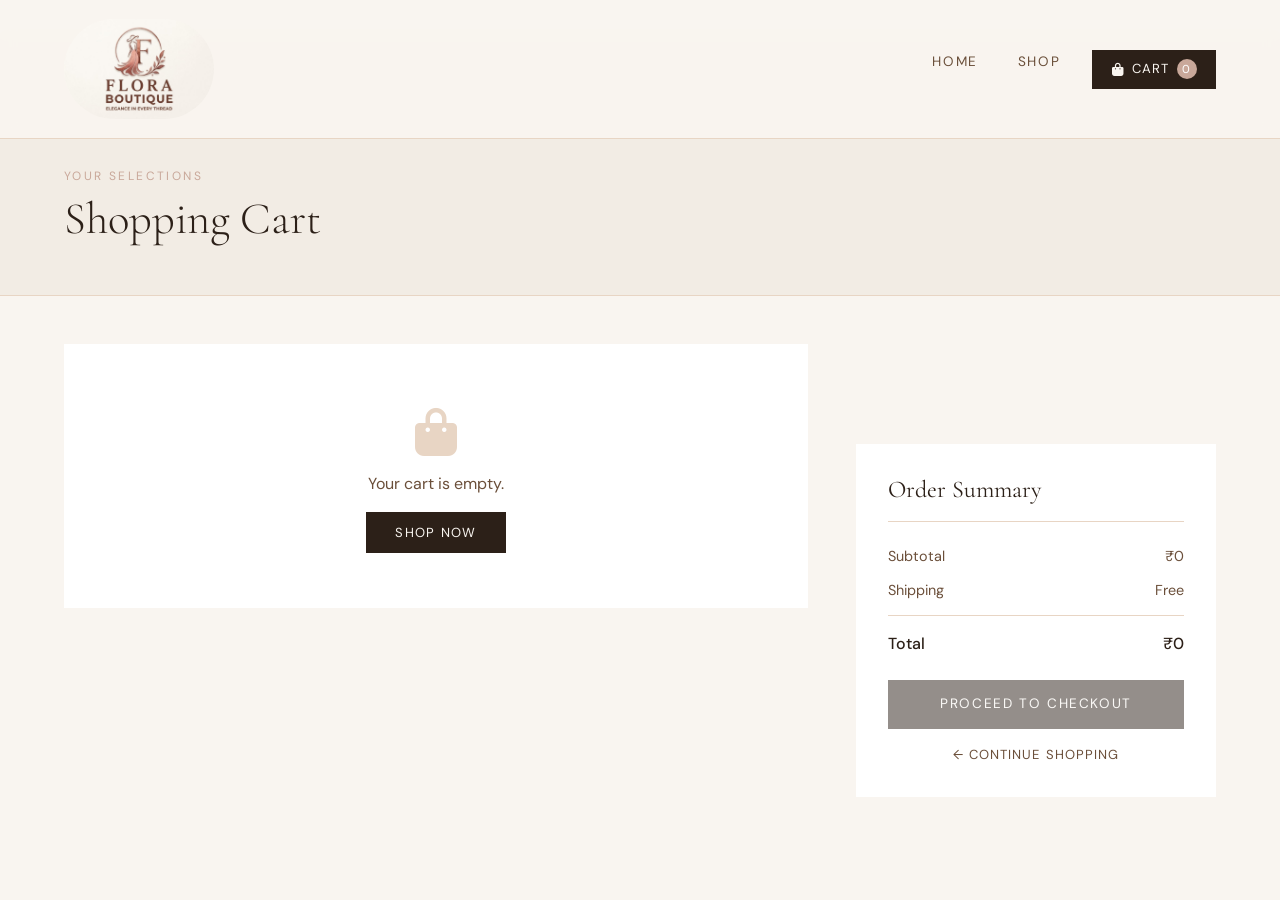
==== cart.html @ d775448b "Add files via upload" ====
<!DOCTYPE html>
<html lang="en">

<head>
  <meta charset="UTF-8" />
  <meta name="viewport" content="width=device-width, initial-scale=1.0" />
  <title>FLORA — Women's Fashion Store</title>
  <link rel="icon" type="image/jpeg" href=".\image\logo.jpeg">
  <!-- Bootstrap CSS -->
  <link href="https://cdn.jsdelivr.net/npm/bootstrap@5.3.0/dist/css/bootstrap.min.css" rel="stylesheet">
  <link
    href="https://fonts.googleapis.com/css2?family=Cormorant+Garamond:ital,wght@0,300;0,400;0,600;1,300;1,400&family=DM+Sans:wght@300;400;500&display=swap"
    rel="stylesheet" />
  <link rel="stylesheet" href="https://cdnjs.cloudflare.com/ajax/libs/font-awesome/6.4.0/css/all.min.css" />
  <link rel="stylesheet" href="style_2.css" />
  <!-- <style>
    *, *::before, *::after { margin:0; padding:0; box-sizing:border-box; }
    :root { --cream:#f9f5f0; --blush:#e8d5c4; --rose:#c9a89a; --deep:#2c2018; --mid:#6b4f3a; --light:#f2ece4; --white:#ffffff; }
    body { font-family:'DM Sans',sans-serif; background:var(--cream); color:var(--deep); }
    nav { position:fixed; top:0; left:0; right:0; z-index:999; display:flex; justify-content:space-between; align-items:center; padding:1.2rem 5%; background:rgba(249,245,240,0.95); border-bottom:1px solid var(--blush); }
    .logo { font-family:'Cormorant Garamond',serif; font-size:2rem; font-weight:600; letter-spacing:0.3em; color:var(--deep); text-decoration:none; }
    .nav-links { display:flex; gap:2rem; list-style:none; }
    .nav-links a { text-decoration:none; font-size:0.85rem; letter-spacing:0.1em; text-transform:uppercase; color:var(--mid); }
    .nav-links a:hover { color:var(--deep); }
    .cart-btn { background:var(--deep); color:var(--cream); border:none; padding:0.6rem 1.2rem; font-size:0.82rem; letter-spacing:0.08em; text-transform:uppercase; cursor:pointer; text-decoration:none; display:flex; align-items:center; gap:0.5rem; }
    .cart-count { background:var(--rose); color:var(--white); border-radius:50%; width:20px; height:20px; font-size:0.72rem; display:flex; align-items:center; justify-content:center; }
    .page-header { padding:8rem 5% 2.5rem; background:var(--light); border-bottom:1px solid var(--blush); }
    .page-header span { font-size:0.75rem; letter-spacing:0.2em; text-transform:uppercase; color:var(--rose); }
    .page-header h1 { font-family:'Cormorant Garamond',serif; font-size:2.8rem; font-weight:300; margin-top:0.4rem; }
    .cart-section { padding:3rem 5%; display:grid; grid-template-columns:1fr 360px; gap:3rem; align-items:start; }
    /* Cart Items */
    .cart-items { background:var(--white); }
    .cart-item { display:flex; align-items:center; gap:1.5rem; padding:1.2rem 1.5rem; border-bottom:1px solid var(--blush); }
    .cart-item:last-child { border-bottom:none; }
    .item-img { width:80px; height:80px; display:flex; align-items:center; justify-content:center; font-family:'Cormorant Garamond',serif; font-size:0.75rem; flex-shrink:0; background:var(--light); color:var(--mid); text-align:center; padding:0.3rem; }
    .item-info { flex:1; }
    .item-name { font-family:'Cormorant Garamond',serif; font-size:1.15rem; color:var(--deep); margin-bottom:0.2rem; }
    .item-price { font-size:0.85rem; color:var(--mid); }
    .item-controls { display:flex; align-items:center; gap:0.5rem; }
    .qty-btn { width:30px; height:30px; border:1px solid var(--blush); background:transparent; font-size:1rem; cursor:pointer; color:var(--deep); transition:all 0.2s; }
    .qty-btn:hover { background:var(--deep); color:var(--cream); border-color:var(--deep); }
    .qty-num { min-width:28px; text-align:center; font-size:0.9rem; font-weight:500; }
    .item-total { font-weight:500; font-size:0.95rem; min-width:70px; text-align:right; }
    .remove-btn { background:none; border:none; color:var(--rose); cursor:pointer; font-size:1rem; margin-left:0.5rem; transition:color 0.2s; }
    .remove-btn:hover { color:var(--deep); }
    .empty-cart { text-align:center; padding:4rem 2rem; }
    .empty-cart i { font-size:3rem; color:var(--blush); margin-bottom:1rem; display:block; }
    .empty-cart p { color:var(--mid); margin-bottom:1.5rem; }
    .empty-cart a { background:var(--deep); color:var(--cream); padding:0.75rem 1.8rem; text-decoration:none; font-size:0.82rem; letter-spacing:0.1em; text-transform:uppercase; }
    /* Order Summary */
    .order-summary { background:var(--white); padding:2rem; position:sticky; top:100px; }
    .order-summary h2 { font-family:'Cormorant Garamond',serif; font-size:1.5rem; font-weight:400; margin-bottom:1.5rem; padding-bottom:1rem; border-bottom:1px solid var(--blush); }
    .summary-row { display:flex; justify-content:space-between; font-size:0.9rem; color:var(--mid); margin-bottom:0.8rem; }
    .summary-row.total { font-size:1rem; font-weight:500; color:var(--deep); padding-top:1rem; border-top:1px solid var(--blush); margin-top:0.5rem; }
    .checkout-btn { display:block; width:100%; margin-top:1.5rem; padding:0.9rem; background:var(--deep); color:var(--cream); border:none; font-family:'DM Sans',sans-serif; font-size:0.85rem; letter-spacing:0.12em; text-transform:uppercase; cursor:pointer; text-decoration:none; text-align:center; transition:background 0.3s; }
    .checkout-btn:hover { background:var(--mid); }
    .continue-link { display:block; text-align:center; margin-top:1rem; font-size:0.82rem; color:var(--mid); text-decoration:none; letter-spacing:0.08em; text-transform:uppercase; }
    .continue-link:hover { color:var(--deep); }
    @media(max-width:800px){ .cart-section{grid-template-columns:1fr} .nav-links{display:none} }
  </style> -->
</head>

<body>

  <nav>
    <a href="index.html" class="logo">
      <img src="./image/logo.jpeg" alt="AURA Logo">
    </a>
    <ul class="nav-links">
      <li><a href="index.html">Home</a></li>
      <li><a href="shop.html">Shop</a></li>
      <!-- <li><a href="index.html#about">About</a></li> -->
    </ul>
    <a href="cart.html" class="cart-btn">
      <i class="fas fa-shopping-bag"></i> Cart
      <span class="cart-count" id="cartCount">0</span>
    </a>
    <button class="hamburger"><i class="fas fa-bars"></i></button>
  </nav>

  <div class="page-header">
    <span>Your Selections</span>
    <h1>Shopping Cart</h1>
  </div>

  <div class="cart-section">
    <div class="cart-items" id="cartItems"></div>
    <div class="order-summary">
      <h2>Order Summary</h2>
      <div class="summary-row"><span>Subtotal</span><span id="subtotal">₹0</span></div>
      <div class="summary-row"><span>Shipping</span><span id="shipping">Free</span></div>
      <div class="summary-row total"><span>Total</span><span id="totalAmt">₹0</span></div>
      <a href="checkout.html" class="checkout-btn" id="checkoutBtn">Proceed to Checkout</a>
      <a href="shop.html" class="continue-link">← Continue Shopping</a>
    </div>
  </div>

  <!-- FOOTER
  <footer>
    <div class="footer-top">
      <div>
        <span class="footer-logo">FLORA</span>
        <p class="footer-tagline">Fashion for women who move with intention. Timeless, conscious, and unapologetically
          you.</p>
        <div class="footer-socials">
          <a href="#"><i class="fab fa-instagram"></i></a>
          <a href="#"><i class="fab fa-pinterest"></i></a>
          <a href="#"><i class="fab fa-twitter"></i></a>
          <a href="#"><i class="fab fa-facebook-f"></i></a>
        </div>
      </div>
      <div class="footer-col">
        <h4>Shop</h4>
        <ul>
          <li><a href="#">Summer Edit</a></li>
          <li><a href="#">Street Style</a></li>
          <li><a href="#">Minimalist</a></li>
          <li><a href="#">New Arrivals</a></li>
        </ul>
      </div>
      <div class="footer-col">
        <h4>Company</h4>
        <ul>
          <li><a href="#">Our Story</a></li>
          <li><a href="#">Sustainability</a></li>
          <li><a href="#">Careers</a></li>
          <li><a href="#">Press</a></li>
        </ul>
      </div>
      <div class="footer-col">
        <h4>Help</h4>
        <ul>
          <li><a href="#">Shipping Info</a></li>
          <li><a href="#">Returns</a></li>
          <li><a href="#">Size Guide</a></li>
          <li><a href="#">Contact Us</a></li>
        </ul>
      </div>
    </div>
    <div class="footer-bottom">
      <p>© 2025 FLORA. All rights reserved.</p>
      <p>Made with ♡ for women who wear their story.</p>
    </div>
  </footer>-->


  <script>
    function getCart() { return JSON.parse(localStorage.getItem('auraCart')) || []; }
    function saveCart(cart) { localStorage.setItem('auraCart', JSON.stringify(cart)); }

    function renderCart() {
      var cart = getCart();
      var container = document.getElementById('cartItems');
      var total = 0;

      // Update nav count 
      var count = cart.reduce(function (s, i) { return s + i.qty; }, 0);
      document.getElementById('cartCount').textContent = count;

      if (cart.length === 0) {
        container.innerHTML = '<div class="empty-cart"><i class="fas fa-shopping-bag"></i><p>Your cart is empty.</p><a href="shop.html">Shop Now</a></div>';
        document.getElementById('subtotal').textContent = '₹0';
        document.getElementById('totalAmt').textContent = '₹0';
        document.getElementById('checkoutBtn').style.opacity = '0.5';
        document.getElementById('checkoutBtn').style.pointerEvents = 'none';
        return;
      }

      var html = '';
      cart.forEach(function (item, index) {
        var itemTotal = item.price * item.qty;
        total += itemTotal;
        html += '<div class="cart-item">' +
          '<div class="item-img">' + item.name + '</div>' +
          '<div class="item-info">' +
          '<p class="item-name">' + item.name + '</p>' +
          '<p class="item-price">₹' + item.price.toLocaleString() + ' each</p>' +
          '</div>' +
          '<div class="item-controls">' +
          '<button class="qty-btn" onclick="changeQty(' + index + ',-1)">−</button>' +
          '<span class="qty-num">' + item.qty + '</span>' +
          '<button class="qty-btn" onclick="changeQty(' + index + ',1)">+</button>' +
          '</div>' +
          '<span class="item-total">₹' + itemTotal.toLocaleString() + '</span>' +
          '<button class="remove-btn" onclick="removeItem(' + index + ')"><i class="fas fa-times"></i></button>' +
          '</div>';
      });
      container.innerHTML = html;

      var shipping = total >= 999 ? 'Free' : '₹99';
      var finalTotal = total >= 999 ? total : total + 99;
      document.getElementById('subtotal').textContent = '₹' + total.toLocaleString();
      document.getElementById('shipping').textContent = shipping;
      document.getElementById('totalAmt').textContent = '₹' + finalTotal.toLocaleString();
    }

    function changeQty(index, change) {
      var cart = getCart();
      cart[index].qty += change;
      if (cart[index].qty <= 0) { cart.splice(index, 1); }
      saveCart(cart);
      renderCart();
    }

    function removeItem(index) {
      var cart = getCart();
      cart.splice(index, 1);
      saveCart(cart);
      renderCart();
    }

    renderCart();
  </script>

  <script>
    const hamburger = document.querySelector('.hamburger');
    const navLinks = document.querySelector('.nav-links');
    if (hamburger && navLinks) {
      hamburger.addEventListener('click', () => {
        navLinks.classList.toggle('active');
      });
    }
  </script>
  <!-- Bootstrap JS Bundle -->
  <script src="https://cdn.jsdelivr.net/npm/bootstrap@5.3.0/dist/js/bootstrap.bundle.min.js"></script>
</body>

</html>
---- style_2.css ----
/* ============================================
   AURA — External Stylesheet
   Used by: index.html, shop.html, cart.html, checkout.html
   ============================================ */

/* ── RESET & ROOT ── */
*,
*::before,
*::after {
  margin: 0;
  padding: 0;
  box-sizing: border-box;
}

:root {
  --cream: #f9f5f0;
  --blush: #e8d5c4;
  --rose: #c9a89a;
  --deep: #2c2018;
  --mid: #6b4f3a;
  --light: #f2ece4;
  --white: #ffffff;
}

html {
  scroll-behavior: smooth;
}

body {
  font-family: 'DM Sans', sans-serif;
  background-color: var(--cream);
  color: var(--deep);
  overflow-x: hidden;
}


/* ============================================
   NAVBAR  (shared across all pages)
   ============================================ */
nav {
  position: fixed;
  top: 0;
  left: 0;
  right: 0;
  z-index: 999;
  display: flex;
  justify-content: flex-start;
  align-items: center;
  gap: 2rem;
  padding: 1.2rem 5%;
  background: rgba(249, 245, 240, 0.95);
  backdrop-filter: blur(8px);
  border-bottom: 1px solid var(--blush);
}

.logo {
  text-decoration: none;
  display: flex;
  align-items: center;
  margin-right: auto;
}

.logo img {
  height: 100px;
  width: auto;
  display: inline;
  border-radius: 50px;
}

.nav-links {
  display: flex;
  gap: 2.5rem;
  list-style: none;
}

.nav-links a {
  text-decoration: none;
  font-size: 0.85rem;
  letter-spacing: 0.12em;
  text-transform: uppercase;
  color: var(--mid);
  transition: color 0.3s;
}

.nav-links a:hover,
.nav-links a.active {
  color: var(--deep);
  border-bottom: 1px solid var(--rose);
}

/* Cart button in navbar */
.cart-btn {
  background: var(--deep);
  color: var(--cream);
  border: none;
  padding: 0.6rem 1.2rem;
  font-family: 'DM Sans', sans-serif;
  font-size: 0.82rem;
  letter-spacing: 0.08em;
  text-transform: uppercase;
  cursor: pointer;
  text-decoration: none;
  display: flex;
  align-items: center;
  gap: 0.5rem;
  transition: background 0.3s;
}

.cart-btn:hover {
  background: var(--mid);
}

.cart-count {
  background: var(--rose);
  color: var(--white);
  border-radius: 50%;
  width: 20px;
  height: 20px;
  font-size: 0.72rem;
  display: flex;
  align-items: center;
  justify-content: center;
}

/* Old nav-btn style (used in index.html) */
.nav-btn {
  background: var(--deep);
  color: var(--cream);
  border: none;
  padding: 0.6rem 1.5rem;
  font-family: 'DM Sans', sans-serif;
  font-size: 0.8rem;
  letter-spacing: 0.1em;
  text-transform: uppercase;
  cursor: pointer;
  transition: background 0.3s;
  text-decoration: none;
  display: inline-block;
}

.nav-btn:hover {
  background: var(--mid);
}

.hamburger {
  display: none;
  font-size: 1.4rem;
  cursor: pointer;
  color: var(--deep);
  background: none;
  border: none;
}


/* ============================================
   PAGE HEADER  (shop, cart, checkout)
   ============================================ */
.page-header {
  padding: 8rem 5% 2.5rem;
  background: var(--light);
  border-bottom: 1px solid var(--blush);
  margin-top: 35px;
}

.page-header span {
  font-size: 0.75rem;
  letter-spacing: 0.2em;
  text-transform: uppercase;
  color: var(--rose);
}

.page-header h1 {
  font-family: 'Cormorant Garamond', serif;
  font-size: 2.8rem;
  font-weight: 300;
  margin-top: 0.4rem;
}


/* ============================================
   SHARED SECTION STYLES
   ============================================ */
section {
  padding: 5rem 5%;
}

.section-tag {
  font-size: 0.75rem;
  letter-spacing: 0.2em;
  text-transform: uppercase;
  color: #c05224;
  margin-bottom: 0.8rem;
}

.section-title {
  font-family: 'Cormorant Garamond', serif;
  font-size: clamp(2rem, 4vw, 3rem);
  font-weight: 300;
  color: var(--deep);
  margin-bottom: 1rem;
  line-height: 1.2;
}

/* Shared buttons */
.btn-primary {
  background: var(--deep);
  color: var(--cream);
  padding: 0.85rem 2.2rem;
  font-size: 0.85rem;
  letter-spacing: 0.1em;
  text-transform: uppercase;
  text-decoration: none;
  transition: background 0.3s;
  display: inline-block;
}

.btn-primary:hover {
  background: var(--mid);
}

.btn-outline {
  border: 1px solid var(--mid);
  color: var(--mid);
  padding: 0.85rem 2.2rem;
  font-size: 0.85rem;
  letter-spacing: 0.1em;
  text-transform: uppercase;
  text-decoration: none;
  transition: all 0.3s;
  display: inline-block;
}

.btn-outline:hover {
  background: var(--mid);
  color: var(--cream);
}


/* ============================================
   INDEX — HERO
   ============================================ */
#hero {
  min-height: 100vh;
  display: flex;
  align-items: center;
  justify-content: space-between;
  gap: 4rem;
  padding: 6rem 5% 4rem;
  background: linear-gradient(135deg, var(--cream) 50%, var(--light) 100%);
  position: relative;
  overflow: hidden;
  margin-top: 50px;
}

.hero-content {
  max-width: 500px;
  position: relative;
  z-index: 2;
  animation: fadeUp 1s ease forwards;
}

@keyframes fadeUp {
  from {
    opacity: 0;
    transform: translateY(30px);
  }

  to {
    opacity: 1;
    transform: translateY(0);
  }
}

.hero-image-box {
  flex: 1;
  display: flex;
  justify-content: flex-end;
  animation: fadeUp 1.2s ease forwards;
}

.hero-image-box img {
  max-width: 100%;
  height: 65vh;
  object-fit: cover;
  border-radius: 12px;
  box-shadow: 0 20px 40px rgba(44, 32, 24, 0.08);
}

.hero-tag {
  font-size: 0.78rem;
  letter-spacing: 0.2em;
  text-transform: uppercase;
  color: #cc5c2c;
  ;
  margin-bottom: 1.2rem;
  display: block;
}

.hero-title {
  font-family: 'Cormorant Garamond', serif;
  font-size: clamp(3rem, 7vw, 5.5rem);
  font-weight: 300;
  line-height: 1.1;
  color: var(--deep);
  margin-bottom: 1.5rem;
}

.hero-title em {
  font-style: italic;
  color: var(--rose);
}

.hero-desc {
  font-size: 1rem;
  line-height: 1.8;
  color: var(--mid);
  max-width: 460px;
  margin-bottom: 2.5rem;
}

.hero-btns {
  display: flex;
  gap: 1rem;
  flex-wrap: wrap;
}


/* ============================================
   INDEX — ABOUT
   ============================================ */
#about {
  background: var(--white);
  display: grid;
  grid-template-columns: 1fr 1fr;
  gap: 4rem;
  align-items: center;
}

.about-img-box {
  background: var(--light);
  height: 460px;
  display: flex;
  align-items: center;
  justify-content: center;
  position: relative;
  overflow: hidden;
}

/* .about-img-box::after {
  content: '';
  position: absolute;
  bottom: -20px;
  right: -20px;
  width: 180px;
  height: 180px;
  border: 2px solid var(--blush);
  z-index: 0;
} */

.about-img {
  width: 100%;
  height: 100%;
  object-fit: cover;
  object-position: center;
  display: block;
  position: relative;
  z-index: 1;
}

/* .about-img-placeholder {
  font-family: 'Cormorant Garamond', serif;
  font-size: 5rem;
  color: var(--blush);
  letter-spacing: 0.1em;
} */

.about-text p {
  color: var(--mid);
  line-height: 1.9;
  font-size: 0.97rem;
  margin-bottom: 1.2rem;
}

.about-stats {
  display: flex;
  gap: 2rem;
  margin-top: 2rem;
  padding-top: 2rem;
  border-top: 1px solid var(--blush);
}

.stat-num {
  font-family: 'Cormorant Garamond', serif;
  font-size: 2.2rem;
  font-weight: 300;
  color: var(--deep);
  display: block;
}

.stat-label {
  font-size: 0.78rem;
  letter-spacing: 0.1em;
  text-transform: uppercase;
  color: #cc8060;
}


/* ============================================
   INDEX — COLLECTIONS
   ============================================ */
#collections {
  background: var(--cream);
}

.collections-header {
  display: flex;
  justify-content: space-between;
  align-items: flex-end;
  margin-bottom: 3rem;
  flex-wrap: wrap;
  gap: 1rem;
}

.cards-grid {
  display: grid;
  grid-template-columns: repeat(3, 1fr);
  gap: 1.5rem;
}

.card {
  background: var(--white);
  overflow: hidden;
  transition: transform 0.3s;
}

.card:hover {
  transform: translateY(-6px);
}

.card-img {
  height: 300px;
  display: flex;
  align-items: center;
  justify-content: center;
  font-family: 'Cormorant Garamond', serif;
  font-size: 3rem;
  letter-spacing: 0.05em;
  position: relative;
  overflow: hidden;
}

.collection-img {
  width: 100%;
  height: 100%;
  object-fit: cover;
  object-position: center;
  display: block;
}

.card-img.summer {
  background: #f0e6d3;
  color: #c9845a;
}

.card-img.street {
  background: #e2ddd8;
  color: #5a5550;
}

.card-img.minimal {
  background: #e8e4f0;
  color: #8a7ab5;
}

.card-body {
  padding: 1.2rem 1.4rem 1.5rem;
}

.card-tag {
  font-size: 0.7rem;
  letter-spacing: 0.15em;
  text-transform: uppercase;
  color: #cc8060;
  margin-bottom: 0.4rem;
}

.card-title {
  font-family: 'Cormorant Garamond', serif;
  font-size: 1.4rem;
  font-weight: 400;
  color: var(--deep);
  margin-bottom: 0.5rem;
}

.card-desc {
  font-size: 0.85rem;
  color: var(--mid);
  line-height: 1.6;
}

.card-link {
  display: inline-block;
  margin-top: 1rem;
  font-size: 0.78rem;
  letter-spacing: 0.12em;
  text-transform: uppercase;
  color: var(--deep);
  text-decoration: none;
  border-bottom: 1px solid var(--rose);
  padding-bottom: 2px;
  transition: color 0.3s;
}

.card-link:hover {
  color: #cc8060;
}


/* ============================================
   INDEX — WHY US
   ============================================ */
#why {
  background: var(--deep);
  color: var(--cream);
  text-align: center;
}

#why .section-title {
  color: var(--cream);
}

#why .section-tag {
  color: var(--rose);
}

.why-grid {
  display: grid;
  grid-template-columns: repeat(3, 1fr);
  gap: 2rem;
  margin-top: 3rem;
}

.why-card {
  padding: 2.5rem 2rem;
  border: 1px solid rgba(201, 168, 154, 0.3);
  transition: border-color 0.3s;
}

.why-card:hover {
  border-color: var(--rose);
}

.why-icon {
  font-size: 2rem;
  color: var(--rose);
  margin-bottom: 1.2rem;
}

.why-card h3 {
  font-family: 'Cormorant Garamond', serif;
  font-size: 1.3rem;
  font-weight: 400;
  margin-bottom: 0.8rem;
  color: var(--cream);
}

.why-card p {
  font-size: 0.88rem;
  color: rgba(249, 245, 240, 0.65);
  line-height: 1.7;
}


/* ============================================
   INDEX — TESTIMONIALS
   ============================================ */
#testimonials {
  background: var(--light);
  text-align: center;
}

.testi-grid {
  display: grid;
  grid-template-columns: repeat(3, 1fr);
  gap: 1.5rem;
  margin-top: 3rem;
}

.testi-card {
  background: var(--white);
  padding: 2rem 1.8rem;
  text-align: left;
}

.stars {
  color: var(--rose);
  font-size: 0.9rem;
  margin-bottom: 1rem;
}

.testi-text {
  font-family: 'Cormorant Garamond', serif;
  font-size: 1.1rem;
  font-style: italic;
  color: var(--deep);
  line-height: 1.7;
  margin-bottom: 1.2rem;
}

.testi-author {
  font-size: 0.8rem;
  letter-spacing: 0.1em;
  text-transform: uppercase;
  color: var(--rose);
}


/* ============================================
   INDEX — NEWSLETTER
   ============================================ */
#newsletter {
  background: var(--blush);
  text-align: center;
  padding: 4rem 5%;
}

#newsletter .section-title {
  font-size: 2rem;
}

.newsletter-sub {
  color: var(--mid);
  margin: 0.8rem 0 2rem;
  font-size: 0.95rem;
}

.newsletter-form {
  display: flex;
  max-width: 460px;
  margin: 0 auto;
}

.newsletter-form input {
  flex: 1;
  padding: 0.85rem 1.2rem;
  border: 1px solid var(--mid);
  border-right: none;
  font-family: 'DM Sans', sans-serif;
  font-size: 0.9rem;
  background: var(--white);
  outline: none;
}

.newsletter-form button {
  background: var(--deep);
  color: var(--cream);
  border: none;
  padding: 0.85rem 1.5rem;
  font-family: 'DM Sans', sans-serif;
  font-size: 0.82rem;
  letter-spacing: 0.1em;
  text-transform: uppercase;
  cursor: pointer;
  transition: background 0.3s;
}

.newsletter-form button:hover {
  background: var(--mid);
}


/* ============================================
   INDEX — FOOTER
   ============================================ */
footer {
  background: var(--deep);
  color: var(--cream);
  padding: 3.5rem 5% 2rem;
}

.footer-top {
  display: grid;
  grid-template-columns: 2fr 1fr 1fr 1fr;
  gap: 3rem;
  padding-bottom: 2.5rem;
  border-bottom: 1px solid rgba(249, 245, 240, 0.15);
}

.footer-logo {
  font-family: 'Cormorant Garamond', serif;
  font-size: 2.2rem;
  letter-spacing: 0.3em;
  color: var(--cream);
  margin-bottom: 1rem;
  display: block;
}

.footer-tagline {
  font-size: 0.85rem;
  color: rgba(249, 245, 240, 0.55);
  line-height: 1.7;
  margin-bottom: 1.5rem;
}

.footer-socials {
  display: flex;
  gap: 1rem;
}

.footer-socials a {
  width: 36px;
  height: 36px;
  border: 1px solid rgba(249, 245, 240, 0.25);
  display: flex;
  align-items: center;
  justify-content: center;
  color: rgba(249, 245, 240, 0.65);
  text-decoration: none;
  font-size: 0.85rem;
  transition: border-color 0.3s, color 0.3s;
}

.footer-socials a:hover {
  border-color: var(--rose);
  color: var(--rose);
}

.footer-col h4 {
  font-size: 0.75rem;
  letter-spacing: 0.18em;
  text-transform: uppercase;
  color: var(--rose);
  margin-bottom: 1.2rem;
}

.footer-col ul {
  list-style: none;
}

.footer-col ul li {
  margin-bottom: 0.7rem;
}

.footer-col ul li a {
  color: rgba(249, 245, 240, 0.6);
  text-decoration: none;
  font-size: 0.88rem;
  transition: color 0.3s;
}

.footer-col ul li a:hover {
  color: var(--cream);
}

.footer-bottom {
  padding-top: 2rem;
  display: flex;
  justify-content: space-between;
  align-items: center;
  flex-wrap: wrap;
  gap: 1rem;
}

.footer-bottom p {
  font-size: 0.8rem;
  color: rgba(249, 245, 240, 0.4);
}


/* ============================================
   SHOP PAGE
   ============================================ */
.filter-bar {
  padding: 1.5rem 5%;
  display: flex;
  gap: 1rem;
  flex-wrap: wrap;
  border-bottom: 1px solid var(--blush);
  background: var(--white);
  margin-top: 80px;
}

.filter-btn {
  padding: 0.45rem 1.2rem;
  border: 1px solid var(--blush);
  background: transparent;
  font-family: 'DM Sans', sans-serif;
  font-size: 0.8rem;
  letter-spacing: 0.08em;
  text-transform: uppercase;
  color: var(--mid);
  cursor: pointer;
  transition: all 0.25s;
}

.filter-btn:hover,
.filter-btn.active {
  background: var(--deep);
  color: var(--cream);
  border-color: var(--deep);
}

.shop-section {
  padding: 3rem 5%;
}

.products-grid {
  display: grid;
  grid-template-columns: repeat(3, 1fr);
  gap: 2rem;
}

.product-card {
  background: var(--white);
  overflow: hidden;
  /* border-radius: 15px; */
  transition: all 0.4s ease
}

.product-card:hover {
  background: #F5E6E8;
  /* soft rose pink */
  transform: translateY(-8px);
  box-shadow: 0 10px 25px rgba(0, 0, 0, 0.15);
}

.product-img {
  height: 280px;
  display: flex;
  align-items: center;
  justify-content: center;
  position: relative;
  overflow: hidden;
}

.product-photo {
  width: 100%;
  height: 100%;
  object-fit: cover;
  object-position: center;
  display: block;
}

.product-img .badge {
  position: absolute;
  top: 12px;
  left: 12px;
  background: var(--deep);
  color: var(--cream);
  font-size: 0.65rem;
  letter-spacing: 0.12em;
  text-transform: uppercase;
  padding: 0.3rem 0.7rem;
}

/* Product image colour themes */
.p1 {
  background: #f0e6d3;
  color: #c9845a;
}

.p2 {
  background: #e2ddd8;
  color: #5a5550;
}

.p3 {
  background: #e8e4f0;
  color: #8a7ab5;
}

.p4 {
  background: #ddeee8;
  color: #4a8a6c;
}

.p5 {
  background: #f5e8e0;
  color: #b56a50;
}

.p6 {
  background: #e0e8f0;
  color: #5a7a9a;
}

.product-body {
  padding: 1rem 1.2rem 1.4rem;
}

.product-category {
  font-size: 0.7rem;
  letter-spacing: 0.15em;
  text-transform: uppercase;
  color: #cc8060;
  margin-bottom: 0.3rem;
}

.product-name {
  font-family: 'Cormorant Garamond', serif;
  font-size: 1.25rem;
  font-weight: 400;
  color: var(--deep);
  margin-bottom: 0.3rem;
}

.product-price {
  font-size: 0.95rem;
  font-weight: 500;
  color: var(--mid);
  margin-bottom: 1rem;
}

.add-btn {
  width: 100%;
  padding: 0.7rem;
  background: var(--deep);
  color: var(--cream);
  border: none;
  font-family: 'DM Sans', sans-serif;
  font-size: 0.8rem;
  letter-spacing: 0.1em;
  text-transform: uppercase;
  cursor: pointer;
  transition: background 0.3s;
}

.add-btn:hover {
  background: var(--mid);
}

.add-btn.added {
  background: var(--rose);
}

/* Toast notification */
.toast {
  position: fixed;
  bottom: 2rem;
  right: 2rem;
  z-index: 9999;
  background: var(--deep);
  color: var(--cream);
  padding: 0.9rem 1.5rem;
  font-size: 0.88rem;
  transform: translateY(100px);
  opacity: 0;
  transition: all 0.4s ease;
  pointer-events: none;
}

.toast.show {
  transform: translateY(0);
  opacity: 1;
}


/* ============================================
   CART PAGE
   ============================================ */
.cart-section {
  padding: 3rem 5%;
  display: grid;
  grid-template-columns: 1fr 360px;
  gap: 3rem;
  align-items: start;
}

.cart-items {
  background: var(--white);
}

.cart-item {
  display: flex;
  align-items: center;
  gap: 1.5rem;
  padding: 1.2rem 1.5rem;
  border-bottom: 1px solid var(--blush);
}

.cart-item:last-child {
  border-bottom: none;
}

.item-img {
  width: 80px;
  height: 80px;
  display: flex;
  align-items: center;
  justify-content: center;
  font-family: 'Cormorant Garamond', serif;
  font-size: 0.75rem;
  flex-shrink: 0;
  background: var(--light);
  color: var(--mid);
  text-align: center;
  padding: 0.3rem;
}

.item-info {
  flex: 1;
}

.item-name {
  font-family: 'Cormorant Garamond', serif;
  font-size: 1.15rem;
  color: var(--deep);
  margin-bottom: 0.2rem;
}

.item-price {
  font-size: 0.85rem;
  color: var(--mid);
}

.item-controls {
  display: flex;
  align-items: center;
  gap: 0.5rem;
}

.qty-btn {
  width: 30px;
  height: 30px;
  border: 1px solid var(--blush);
  background: transparent;
  font-size: 1rem;
  cursor: pointer;
  color: var(--deep);
  transition: all 0.2s;
}

.qty-btn:hover {
  background: var(--deep);
  color: var(--cream);
  border-color: var(--deep);
}

.qty-num {
  min-width: 28px;
  text-align: center;
  font-size: 0.9rem;
  font-weight: 500;
}

.item-total {
  font-weight: 500;
  font-size: 0.95rem;
  min-width: 70px;
  text-align: right;
}

.remove-btn {
  background: none;
  border: none;
  color: var(--rose);
  cursor: pointer;
  font-size: 1rem;
  margin-left: 0.5rem;
  transition: color 0.2s;
}

.remove-btn:hover {
  color: var(--deep);
}

.empty-cart {
  text-align: center;
  padding: 4rem 2rem;
}

.empty-cart i {
  font-size: 3rem;
  color: var(--blush);
  margin-bottom: 1rem;
  display: block;
}

.empty-cart p {
  color: var(--mid);
  margin-bottom: 1.5rem;
}

.empty-cart a {
  background: var(--deep);
  color: var(--cream);
  padding: 0.75rem 1.8rem;
  text-decoration: none;
  font-size: 0.82rem;
  letter-spacing: 0.1em;
  text-transform: uppercase;
}

/* Order summary (cart & checkout share this) */
.order-summary {
  background: var(--white);
  padding: 2rem;
  position: relative;
  top: 100px;
}

.order-summary h2 {
  font-family: 'Cormorant Garamond', serif;
  font-size: 1.5rem;
  font-weight: 400;
  margin-bottom: 1.5rem;
  padding-bottom: 1rem;
  border-bottom: 1px solid var(--blush);
}

.summary-row {
  display: flex;
  justify-content: space-between;
  font-size: 0.9rem;
  color: var(--mid);
  margin-bottom: 0.8rem;
}

.summary-row.total {
  font-size: 1rem;
  font-weight: 500;
  color: var(--deep);
  padding-top: 1rem;
  border-top: 1px solid var(--blush);
  margin-top: 0.5rem;
}

.checkout-btn {
  display: block;
  width: 100%;
  margin-top: 1.5rem;
  padding: 0.9rem;
  background: var(--deep);
  color: var(--cream);
  border: none;
  font-family: 'DM Sans', sans-serif;
  font-size: 0.85rem;
  letter-spacing: 0.12em;
  text-transform: uppercase;
  cursor: pointer;
  text-decoration: none;
  text-align: center;
  transition: background 0.3s;
}

.checkout-btn:hover {
  background: var(--mid);
}

.continue-link {
  display: block;
  text-align: center;
  margin-top: 1rem;
  font-size: 0.82rem;
  color: var(--mid);
  text-decoration: none;
  letter-spacing: 0.08em;
  text-transform: uppercase;
}

.continue-link:hover {
  color: var(--deep);
}


/* ============================================
   CHECKOUT PAGE
   ============================================ */
.steps {
  display: flex;
  padding: 1.5rem 5%;
  background: var(--white);
  border-bottom: 1px solid var(--blush);
}

.step {
  display: flex;
  align-items: center;
  gap: 0.5rem;
  font-size: 0.78rem;
  letter-spacing: 0.1em;
  text-transform: uppercase;
  color: #d36a0d;
  ;
}

.step.active {
  color: var(--deep);
}

.step.done {
  color: #d36a0d;
}

.step-num {
  width: 24px;
  height: 24px;
  border-radius: 50%;
  border: 1px solid currentColor;
  display: flex;
  align-items: center;
  justify-content: center;
  font-size: 0.7rem;
}

.step-divider {
  width: 40px;
  height: 1px;
  background: var(--blush);
  margin: 0 0.8rem;
}

.checkout-section {
  padding: 3rem 5%;
  display: grid;
  grid-template-columns: 1fr 360px;
  gap: 3rem;
  align-items: start;
}

.checkout-form {
  background: var(--white);
  padding: 2rem;
}

.form-section-title {
  font-family: 'Cormorant Garamond', serif;
  font-size: 1.4rem;
  font-weight: 400;
  margin-bottom: 1.5rem;
  padding-bottom: 0.8rem;
  border-bottom: 1px solid var(--blush);
}

.form-row {
  display: grid;
  grid-template-columns: 1fr 1fr;
  gap: 1rem;
  margin-bottom: 1rem;
}

.form-group {
  margin-bottom: 1rem;
}

.form-group label {
  display: block;
  font-size: 0.78rem;
  letter-spacing: 0.1em;
  text-transform: uppercase;
  color: var(--mid);
  margin-bottom: 0.4rem;
}

.form-group input,
.form-group select {
  width: 100%;
  padding: 0.7rem 0.9rem;
  border: 1px solid var(--blush);
  background: var(--cream);
  font-family: 'DM Sans', sans-serif;
  font-size: 0.9rem;
  color: var(--deep);
  outline: none;
  transition: border-color 0.2s;
}

.form-group input:focus,
.form-group select:focus {
  border-color: var(--rose);
}

.section-gap {
  margin-top: 2rem;
}

.payment-options {
  display: flex;
  gap: 1rem;
  margin-bottom: 1.5rem;
  flex-wrap: wrap;
}

.pay-option {
  flex: 1;
  min-width: 100px;
  padding: 0.7rem;
  border: 1px solid var(--blush);
  background: transparent;
  font-family: 'DM Sans', sans-serif;
  font-size: 0.8rem;
  cursor: pointer;
  color: var(--mid);
  transition: all 0.2s;
  text-align: center;
}

.pay-option.selected {
  border-color: var(--deep);
  background: var(--deep);
  color: var(--cream);
}

.place-order-btn {
  display: block;
  width: 100%;
  padding: 1rem;
  background: var(--deep);
  color: var(--cream);
  border: none;
  font-family: 'DM Sans', sans-serif;
  font-size: 0.88rem;
  letter-spacing: 0.12em;
  text-transform: uppercase;
  cursor: pointer;
  margin-top: 1.5rem;
  transition: background 0.3s;
}

.place-order-btn:hover {
  background: var(--mid);
}

/* Checkout order summary overrides */
.summary-item {
  display: flex;
  justify-content: space-between;
  font-size: 0.88rem;
  color: var(--mid);
  margin-bottom: 0.6rem;
}

.summary-divider {
  border: none;
  border-top: 1px solid var(--blush);
  margin: 1rem 0;
}

.summary-total {
  display: flex;
  justify-content: space-between;
  font-size: 1rem;
  font-weight: 500;
  color: var(--deep);
}

/* Success popup */
.success-overlay {
  display: none;
  position: fixed;
  inset: 0;
  background: rgba(44, 32, 24, 0.7);
  z-index: 9999;
  align-items: center;
  justify-content: center;
}

.success-overlay.show {
  display: flex;
}

.success-box {
  background: var(--white);
  padding: 3rem 2.5rem;
  text-align: center;
  max-width: 420px;
  width: 90%;
  animation: popIn 0.4s ease;
}

@keyframes popIn {
  from {
    transform: scale(0.85);
    opacity: 0;
  }

  to {
    transform: scale(1);
    opacity: 1;
  }
}

.success-icon {
  font-size: 3rem;
  color: var(--rose);
  margin-bottom: 1rem;
}

.success-box h2 {
  font-family: 'Cormorant Garamond', serif;
  font-size: 2rem;
  font-weight: 300;
  margin-bottom: 0.8rem;
}

.success-box p {
  color: var(--mid);
  font-size: 0.92rem;
  line-height: 1.7;
  margin-bottom: 1.5rem;
}

.success-box a {
  background: var(--deep);
  color: var(--cream);
  padding: 0.75rem 2rem;
  text-decoration: none;
  font-size: 0.82rem;
  letter-spacing: 0.1em;
  text-transform: uppercase;
  display: inline-block;
}


/* ============================================
   RESPONSIVE
   ============================================ */
@media (max-width: 900px) {
  #hero {
    flex-direction: column;
    text-align: center;
    justify-content: center;
    padding-top: 8rem;
  }

  .hero-content {
    margin: 0 auto 3rem;
  }

  .hero-btns {
    justify-content: center;
  }

  #about {
    grid-template-columns: 1fr;
  }

  .about-img-box {
    height: 280px;
  }

  .cards-grid,
  .why-grid,
  .testi-grid {
    grid-template-columns: 1fr 1fr;
  }

  .footer-top {
    grid-template-columns: 1fr 1fr;
  }

  .products-grid {
    grid-template-columns: repeat(2, 1fr);
  }
}

@media (max-width: 800px) {

  .cart-section,
  .checkout-section {
    display: grid;
    grid-template-columns: 1fr;
    gap: 1.5rem;
  }

  .order-summary {
    position: static;
  }

  .cart-item {
    flex-wrap: wrap;
  }

  .form-row {
    grid-template-columns: 1fr;
  }

  .nav-links {
    display: none;
  }

  .hamburger {
    display: block;
  }

  .nav-links.active {
    display: flex;
    flex-direction: column;
    position: absolute;
    top: 100%;
    left: 0;
    right: 0;
    background: var(--cream);
    padding: 2rem 5%;
    border-bottom: 1px solid var(--blush);
    gap: 1.5rem;
    box-shadow: 0 10px 15px rgba(44, 32, 24, 0.05);
  }
}

@media (max-width: 600px) {

  .nav-links,
  .nav-btn {
    display: none;
  }

  .hero-title {
    font-size: 2.8rem;
  }

  .cards-grid,
  .why-grid,
  .testi-grid {
    grid-template-columns: 1fr;
  }

  .footer-top {
    grid-template-columns: 1fr;
    gap: 2rem;
  }

  .footer-bottom {
    flex-direction: column;
    text-align: center;
  }


  .products-grid {
    grid-template-columns: 1fr;
  }
}
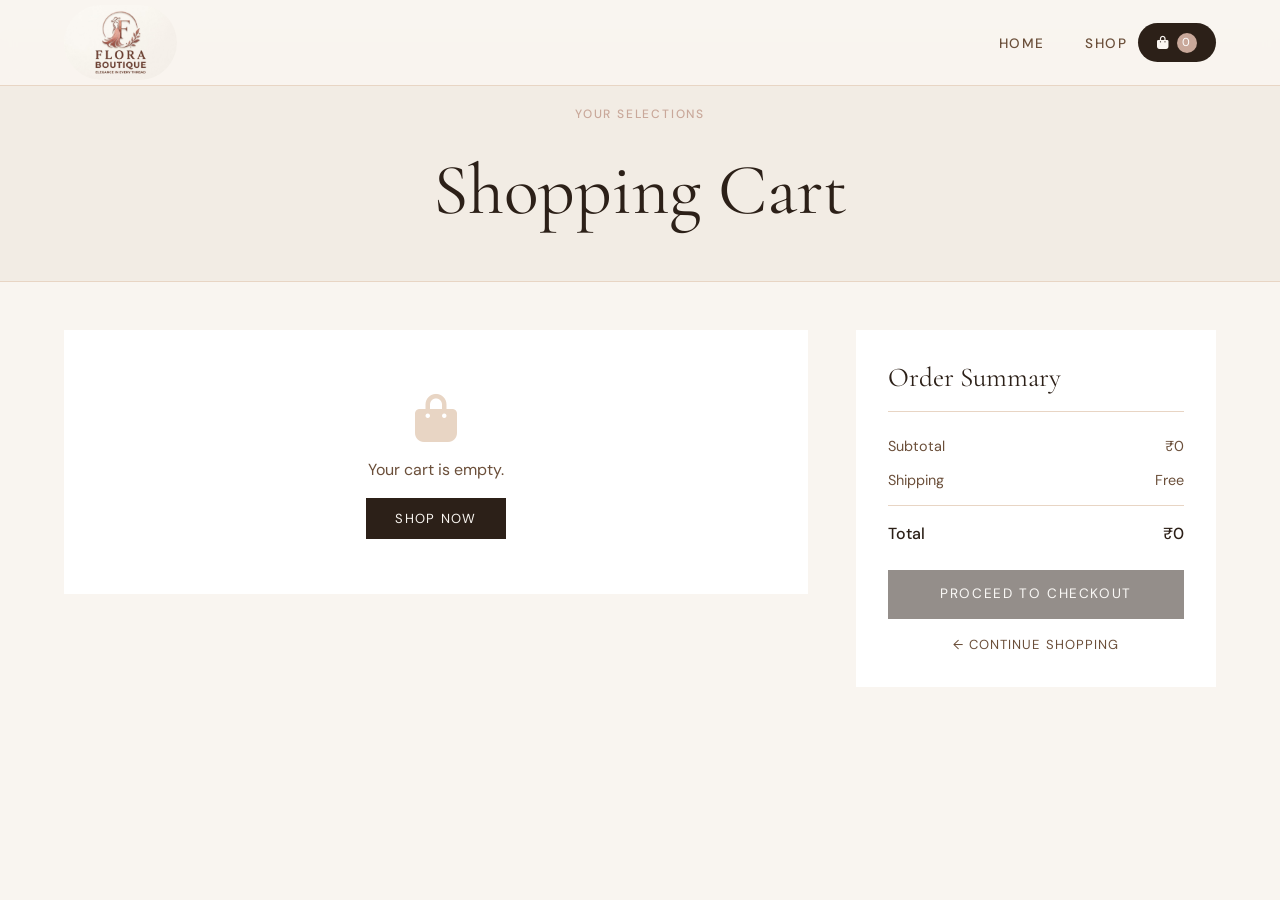
==== commit d3256b01: "Updated Flora website" ====
--- a/cart.html
+++ b/cart.html
@@ -12,52 +12,8 @@
     href="https://fonts.googleapis.com/css2?family=Cormorant+Garamond:ital,wght@0,300;0,400;0,600;1,300;1,400&family=DM+Sans:wght@300;400;500&display=swap"
     rel="stylesheet" />
   <link rel="stylesheet" href="https://cdnjs.cloudflare.com/ajax/libs/font-awesome/6.4.0/css/all.min.css" />
-  <link rel="stylesheet" href="style_2.css" />
-  <!-- <style>
-    *, *::before, *::after { margin:0; padding:0; box-sizing:border-box; }
-    :root { --cream:#f9f5f0; --blush:#e8d5c4; --rose:#c9a89a; --deep:#2c2018; --mid:#6b4f3a; --light:#f2ece4; --white:#ffffff; }
-    body { font-family:'DM Sans',sans-serif; background:var(--cream); color:var(--deep); }
-    nav { position:fixed; top:0; left:0; right:0; z-index:999; display:flex; justify-content:space-between; align-items:center; padding:1.2rem 5%; background:rgba(249,245,240,0.95); border-bottom:1px solid var(--blush); }
-    .logo { font-family:'Cormorant Garamond',serif; font-size:2rem; font-weight:600; letter-spacing:0.3em; color:var(--deep); text-decoration:none; }
-    .nav-links { display:flex; gap:2rem; list-style:none; }
-    .nav-links a { text-decoration:none; font-size:0.85rem; letter-spacing:0.1em; text-transform:uppercase; color:var(--mid); }
-    .nav-links a:hover { color:var(--deep); }
-    .cart-btn { background:var(--deep); color:var(--cream); border:none; padding:0.6rem 1.2rem; font-size:0.82rem; letter-spacing:0.08em; text-transform:uppercase; cursor:pointer; text-decoration:none; display:flex; align-items:center; gap:0.5rem; }
-    .cart-count { background:var(--rose); color:var(--white); border-radius:50%; width:20px; height:20px; font-size:0.72rem; display:flex; align-items:center; justify-content:center; }
-    .page-header { padding:8rem 5% 2.5rem; background:var(--light); border-bottom:1px solid var(--blush); }
-    .page-header span { font-size:0.75rem; letter-spacing:0.2em; text-transform:uppercase; color:var(--rose); }
-    .page-header h1 { font-family:'Cormorant Garamond',serif; font-size:2.8rem; font-weight:300; margin-top:0.4rem; }
-    .cart-section { padding:3rem 5%; display:grid; grid-template-columns:1fr 360px; gap:3rem; align-items:start; }
-    /* Cart Items */
-    .cart-items { background:var(--white); }
-    .cart-item { display:flex; align-items:center; gap:1.5rem; padding:1.2rem 1.5rem; border-bottom:1px solid var(--blush); }
-    .cart-item:last-child { border-bottom:none; }
-    .item-img { width:80px; height:80px; display:flex; align-items:center; justify-content:center; font-family:'Cormorant Garamond',serif; font-size:0.75rem; flex-shrink:0; background:var(--light); color:var(--mid); text-align:center; padding:0.3rem; }
-    .item-info { flex:1; }
-    .item-name { font-family:'Cormorant Garamond',serif; font-size:1.15rem; color:var(--deep); margin-bottom:0.2rem; }
-    .item-price { font-size:0.85rem; color:var(--mid); }
-    .item-controls { display:flex; align-items:center; gap:0.5rem; }
-    .qty-btn { width:30px; height:30px; border:1px solid var(--blush); background:transparent; font-size:1rem; cursor:pointer; color:var(--deep); transition:all 0.2s; }
-    .qty-btn:hover { background:var(--deep); color:var(--cream); border-color:var(--deep); }
-    .qty-num { min-width:28px; text-align:center; font-size:0.9rem; font-weight:500; }
-    .item-total { font-weight:500; font-size:0.95rem; min-width:70px; text-align:right; }
-    .remove-btn { background:none; border:none; color:var(--rose); cursor:pointer; font-size:1rem; margin-left:0.5rem; transition:color 0.2s; }
-    .remove-btn:hover { color:var(--deep); }
-    .empty-cart { text-align:center; padding:4rem 2rem; }
-    .empty-cart i { font-size:3rem; color:var(--blush); margin-bottom:1rem; display:block; }
-    .empty-cart p { color:var(--mid); margin-bottom:1.5rem; }
-    .empty-cart a { background:var(--deep); color:var(--cream); padding:0.75rem 1.8rem; text-decoration:none; font-size:0.82rem; letter-spacing:0.1em; text-transform:uppercase; }
-    /* Order Summary */
-    .order-summary { background:var(--white); padding:2rem; position:sticky; top:100px; }
-    .order-summary h2 { font-family:'Cormorant Garamond',serif; font-size:1.5rem; font-weight:400; margin-bottom:1.5rem; padding-bottom:1rem; border-bottom:1px solid var(--blush); }
-    .summary-row { display:flex; justify-content:space-between; font-size:0.9rem; color:var(--mid); margin-bottom:0.8rem; }
-    .summary-row.total { font-size:1rem; font-weight:500; color:var(--deep); padding-top:1rem; border-top:1px solid var(--blush); margin-top:0.5rem; }
-    .checkout-btn { display:block; width:100%; margin-top:1.5rem; padding:0.9rem; background:var(--deep); color:var(--cream); border:none; font-family:'DM Sans',sans-serif; font-size:0.85rem; letter-spacing:0.12em; text-transform:uppercase; cursor:pointer; text-decoration:none; text-align:center; transition:background 0.3s; }
-    .checkout-btn:hover { background:var(--mid); }
-    .continue-link { display:block; text-align:center; margin-top:1rem; font-size:0.82rem; color:var(--mid); text-decoration:none; letter-spacing:0.08em; text-transform:uppercase; }
-    .continue-link:hover { color:var(--deep); }
-    @media(max-width:800px){ .cart-section{grid-template-columns:1fr} .nav-links{display:none} }
-  </style> -->
+  <link rel="stylesheet" href="FLORA_style_2_clean.css" />
+  
 </head>
 
 <body>
@@ -72,7 +28,7 @@
       <!-- <li><a href="index.html#about">About</a></li> -->
     </ul>
     <a href="cart.html" class="cart-btn">
-      <i class="fas fa-shopping-bag"></i> Cart
+      <i class="fas fa-shopping-bag"></i> 
       <span class="cart-count" id="cartCount">0</span>
     </a>
     <button class="hamburger"><i class="fas fa-bars"></i></button>
@@ -171,7 +127,10 @@
         var itemTotal = item.price * item.qty;
         total += itemTotal;
         html += '<div class="cart-item">' +
-          '<div class="item-img">' + item.name + '</div>' +
+        '<div class="item-img">' + (item.img 
+        ? '<img src="' + item.img + '" alt="' + item.name + '" style="width:100%;height:100%;object-fit:cover;border-radius:4px;">' 
+        : '<i class="fas fa-shirt" style="font-size:2rem;color:var(--rose);"></i>') +
+         '</div>' +
           '<div class="item-info">' +
           '<p class="item-name">' + item.name + '</p>' +
           '<p class="item-price">₹' + item.price.toLocaleString() + ' each</p>' +
--- a/FLORA_style_2_clean.css
+++ b/FLORA_style_2_clean.css
@@ -0,0 +1,1886 @@
+/* =========================================================
+   RESET & ROOT
+   ========================================================= */
+
+*,
+*::before,
+*::after {
+  margin: 0;
+  padding: 0;
+  box-sizing: border-box;
+}
+
+:root {
+  --cream: #f9f5f0;
+  --blush: #e8d5c4;
+  --rose: #c9a89a;
+  --deep: #2c2018;
+  --mid: #6b4f3a;
+  --light: #f2ece4;
+  --white: #ffffff;
+}
+
+html {
+  scroll-behavior: smooth;
+}
+
+body {
+  font-family: "DM Sans", sans-serif;
+  background-color: var(--cream);
+  color: var(--deep);
+  overflow-x: hidden;
+}
+
+img {
+  max-width: 100%;
+}
+
+::selection {
+  background: var(--blush);
+  color: var(--deep);
+}
+
+/* =========================================================
+   NAVBAR
+   ========================================================= */
+
+nav {
+    position: fixed;
+    top: 0;
+    left: 0;
+    right: 0;
+    z-index: 999;
+
+    height: 86px;
+
+    display: flex;
+    align-items: center;
+
+    padding: 0 5%;
+
+    background: rgba(249, 245, 240, 0.95);
+    backdrop-filter: blur(8px);
+    border-bottom: 1px solid var(--blush);
+}
+
+.logo {
+    text-decoration: none;
+    display: flex;
+    align-items: center;
+
+    margin-right: auto;
+}
+
+.logo img {
+    height: 75px;
+    width: auto;
+    border-radius: 50px;
+    display: block;
+    object-fit: contain;
+}
+
+.nav-links {
+    display: flex;
+    align-items: center;
+    gap: 2.5rem;
+
+    list-style: none;
+    margin: 0;
+    padding: 0;
+}
+
+.nav-links a {
+    text-decoration: none;
+
+    font-size: 0.85rem;
+    font-weight: 500;
+    letter-spacing: 0.12em;
+    text-transform: uppercase;
+
+    color: var(--mid);
+
+    transition: color 0.3s;
+}
+
+.nav-links a:hover,
+.nav-links a.active {
+    color: var(--deep);
+    border-bottom: 1px solid var(--rose);
+}
+
+.cart-btn {
+    background: var(--deep);
+    color: var(--cream);
+
+    border-radius: 50px;
+    padding: 0.6rem 1.2rem;
+
+    font-family: "DM Sans", sans-serif;
+    font-size: 0.82rem;
+    letter-spacing: 0.08em;
+    text-transform: uppercase;
+
+    cursor: pointer;
+    text-decoration: none;
+
+    display: flex;
+    align-items: center;
+    gap: 0.5rem;
+    margin-left:10px;
+    transition: background 0.3s;
+}
+
+.cart-btn:hover {
+    background: var(--mid);
+}
+
+.cart-count {
+    background: var(--rose);
+    color: var(--white);
+
+    border-radius: 50%;
+
+    width: 20px;
+    height: 20px;
+
+    font-size: 0.72rem;
+
+    display: flex;
+    align-items: center;
+    justify-content: center;
+}
+
+.nav-btn {
+    background: var(--deep);
+    color: var(--cream);
+
+    border: none;
+    padding: 0.6rem 1.5rem;
+
+    font-family: "DM Sans", sans-serif;
+    font-size: 0.8rem;
+    letter-spacing: 0.1em;
+    text-transform: uppercase;
+
+    cursor: pointer;
+
+    transition: background 0.3s;
+
+    text-decoration: none;
+    display: inline-block;
+}
+
+.nav-btn:hover {
+    background: var(--mid);
+}
+
+.hamburger {
+    display: none;
+
+    font-size: 1.4rem;
+    cursor: pointer;
+
+    color: var(--deep);
+
+    background: none;
+    border: none;
+}
+
+.nav-link {
+  position: relative;
+  transition: color 0.3s ease;
+}
+
+.nav-link::after {
+  content: "";
+  position: absolute;
+  left: 50%;
+  bottom: 3px;
+  width: 0;
+  height: 1px;
+  background: var(--rose);
+  transform: translateX(-50%);
+  transition: width 0.3s ease;
+}
+
+.nav-link:hover::after,
+.nav-link.active::after {
+  width: 70%;
+}
+
+/* =========================================================
+   COMMON STYLES
+   ========================================================= */
+
+.page-header {
+  padding: 70px 20px 40px;
+  background: var(--light);
+  border-bottom: 1px solid var(--blush);
+  margin-top: 35px;
+  text-align: center;
+}
+
+.page-header span {
+  font-size: 0.75rem;
+  letter-spacing: 0.15em;
+  text-transform: uppercase;
+  color: var(--rose);
+  font-weight: 500;
+  text-align: center;
+  display: block;
+  margin-bottom: 1.5rem;
+}
+
+.page-header h1 {
+  font-family: "Cormorant Garamond", serif;
+  font-size: clamp(2.8rem, 6vw, 4.5rem);
+  font-weight: 400;
+  margin-top: 0.4rem;
+  color: var(--deep);
+  text-align: center;
+  margin-bottom: 0.5rem;
+}
+
+section {
+  padding: 5rem 5%;
+}
+
+.section-tag {
+  font-size: 0.75rem;
+  letter-spacing: 0.2em;
+  text-transform: uppercase;
+  color: #c05224;
+  margin-bottom: 0.8rem;
+}
+
+.section-title {
+  font-family: "Cormorant Garamond", serif;
+  font-size: clamp(2rem, 4vw, 3rem);
+  font-weight: 300;
+  color: var(--deep);
+  margin-bottom: 1rem;
+  line-height: 1.2;
+  letter-spacing: -0.01em;
+}
+
+.btn-primary {
+  background: var(--deep);
+  color: var(--cream);
+  padding: 0.85rem 2.2rem;
+  font-size: 0.85rem;
+  letter-spacing: 0.1em;
+  text-transform: uppercase;
+  text-decoration: none;
+  transition: background 0.3s;
+  display: inline-block;
+}
+
+.btn-primary:hover {
+  background: var(--mid);
+}
+
+.btn-outline {
+  border: 1px solid var(--mid);
+  color: var(--mid);
+  padding: 0.85rem 2.2rem;
+  font-size: 0.85rem;
+  letter-spacing: 0.1em;
+  text-transform: uppercase;
+  text-decoration: none;
+  transition: all 0.3s;
+  display: inline-block;
+}
+
+.btn-outline:hover {
+  background: var(--mid);
+  color: var(--cream);
+}
+
+.btn {
+  transition: all 0.3s ease;
+}
+
+.btn:hover {
+  transform: translateY(-2px);
+}
+
+/* =========================================================
+   HOME - HERO
+   ========================================================= */
+
+#hero {
+  min-height: 100vh;
+  display: flex;
+  align-items: center;
+  justify-content: space-between;
+  gap: 4rem;
+  padding: 6rem 5% 4rem;
+  background: radial-gradient(circle at 90% 15%,
+        rgba(201, 168, 154, 0.20),
+        transparent 28%),
+        linear-gradient(135deg, var(--cream), var(--light));
+  position: relative;
+  overflow: hidden;
+  margin-top: 50px;
+}
+
+#hero::before {
+  content: "";
+  position: absolute;
+  width: 350px;
+  height: 350px;
+  border: 1px solid rgba(201, 168, 154, 0.35);
+  border-radius: 50%;
+  right: -150px;
+  top: 80px;
+}
+
+#hero::after {
+  content: "";
+  position: absolute;
+  width: 160px;
+  height: 160px;
+  border: 1px solid rgba(201, 168, 154, 0.25);
+  border-radius: 50%;
+  right: 100px;
+  bottom: -70px;
+}
+
+.hero-content {
+  max-width: 500px;
+  position: relative;
+  z-index: 2;
+  animation: fadeUp 1s ease forwards;
+}
+
+.hero-image-box {
+  flex: 1;
+  display: flex;
+  justify-content: flex-end;
+  animation: fadeUp 1.2s ease forwards;
+  overflow: hidden;
+  border-radius: 4px;
+}
+
+.hero-image-box img {
+  max-width: 100%;
+  height: 65vh;
+  object-fit: cover;
+  border-radius: 12px;
+  box-shadow: 0 20px 40px rgba(44, 32, 24, 0.08);
+  transition: transform 0.7s ease;
+}
+
+.hero-tag {
+  font-size: 0.78rem;
+  letter-spacing: 0.2em;
+  text-transform: uppercase;
+  color: #cc5c2c;
+  margin-bottom: 1.2rem;
+  display: block;
+}
+
+.hero-title {
+  font-family: "Cormorant Garamond", serif;
+  font-size: clamp(3rem, 7vw, 5.5rem);
+  font-weight: 300;
+  line-height: 1.1;
+  color: var(--deep);
+  margin-bottom: 1.5rem;
+}
+
+.hero-title em {
+  font-style: italic;
+  color: var(--rose);
+}
+
+.hero-desc {
+  font-size: 1rem;
+  line-height: 1.8;
+  color: var(--mid);
+  max-width: 460px;
+  margin-bottom: 2.5rem;
+}
+
+.hero-btns {
+  display: flex;
+  gap: 1rem;
+  flex-wrap: wrap;
+}
+
+.hero-content,
+.hero-image-box {
+  position: relative;
+  z-index: 1;
+}
+
+.hero-image-box:hover img {
+  transform: scale(1.03);
+}
+
+.hero-content .btn-primary,
+.hero-content .btn-outline {
+  transition: all 0.3s ease;
+}
+
+.hero-content .btn-primary:hover {
+  transform: translateY(-3px);
+  box-shadow: 0 10px 25px rgba(44, 32, 24, 0.15);
+}
+
+.hero-content .btn-outline:hover {
+  transform: translateY(-3px);
+}
+
+/* =========================================================
+   HOME - ABOUT
+   ========================================================= */
+
+#about {
+  background: var(--white);
+  display: grid;
+  grid-template-columns: 1fr 1fr;
+  gap: 4rem;
+  align-items: center;
+  position: relative;
+}
+
+.about-img-box {
+  background: var(--light);
+  height: 460px;
+  display: flex;
+  align-items: center;
+  justify-content: center;
+  position: relative;
+  overflow: hidden;
+}
+
+.about-img {
+  width: 100%;
+  height: 100%;
+  object-fit: cover;
+  object-position: center;
+  display: block;
+  position: relative;
+  z-index: 1;
+  transition: transform 0.6s ease;
+}
+
+.about-text p {
+  color: var(--mid);
+  line-height: 1.9;
+  font-size: 0.97rem;
+  margin-bottom: 1.2rem;
+}
+
+.about-text {
+  padding-left: 20px;
+}
+
+.about-text > p:not(.section-tag) {
+  line-height: 1.8;
+  color: var(--mid);
+}
+
+.about-stats {
+  display: flex;
+  gap: 30px;
+  margin-top: 35px;
+  padding-top: 25px;
+  border-top: 1px solid var(--blush);
+}
+
+.about-stats > div {
+  flex: 1;
+  transition: transform 0.3s ease;
+}
+
+.about-stats > div:hover {
+  transform: translateY(-5px);
+}
+
+.stat-num {
+  font-family: "Cormorant Garamond", serif;
+  font-size: 2.3rem;
+  font-weight: 600;
+  color: var(--deep);
+  display: block;
+}
+
+.stat-label {
+  font-size: 0.75rem;
+  letter-spacing: 0.08em;
+  text-transform: uppercase;
+  color: var(--mid);
+  display: block;
+  margin-top: 4px;
+}
+
+.about-img-box:hover .about-img {
+  transform: scale(1.04);
+}
+
+/* =========================================================
+   HOME - COLLECTIONS
+   ========================================================= */
+
+#collections {
+  background: var(--cream);
+}
+
+.collections-header {
+  display: flex;
+  justify-content: space-between;
+  align-items: flex-end;
+  margin-bottom: 3rem;
+  flex-wrap: wrap;
+  gap: 1rem;
+}
+
+.cards-grid {
+  display: grid;
+  grid-template-columns: repeat(3, 1fr);
+  gap: 1.5rem;
+}
+
+.card {
+  background: var(--white);
+  overflow: hidden;
+  transition: transform 0.3s;
+}
+
+.card:hover {
+  transform: translateY(-6px);
+}
+
+.card-img {
+  height: 300px;
+  display: flex;
+  align-items: center;
+  justify-content: center;
+  font-family: "Cormorant Garamond", serif;
+  font-size: 3rem;
+  letter-spacing: 0.05em;
+  position: relative;
+  overflow: hidden;
+}
+
+.collection-img {
+  width: 100%;
+  height: 100%;
+  object-fit: cover;
+  object-position: center;
+  display: block;
+}
+
+.card-img.summer {
+  background: #f0e6d3;
+  color: #c9845a;
+}
+
+.card-img.street {
+  background: #e2ddd8;
+  color: #5a5550;
+}
+
+.card-img.minimal {
+  background: #e8e4f0;
+  color: #8a7ab5;
+}
+
+.card-body {
+  padding: 1.2rem 1.4rem 1.5rem;
+}
+
+.card-tag {
+  font-size: 0.7rem;
+  letter-spacing: 0.15em;
+  text-transform: uppercase;
+  color: #cc8060;
+  margin-bottom: 0.4rem;
+}
+
+.card-title {
+  font-family: "Cormorant Garamond", serif;
+  font-size: 1.4rem;
+  font-weight: 400;
+  color: var(--deep);
+  margin-bottom: 0.5rem;
+}
+
+.card-desc {
+  font-size: 0.85rem;
+  color: var(--mid);
+  line-height: 1.6;
+}
+
+.card-link {
+  display: inline-block;
+  margin-top: 1rem;
+  font-size: 0.78rem;
+  letter-spacing: 0.12em;
+  text-transform: uppercase;
+  color: var(--deep);
+  text-decoration: none;
+  border-bottom: 1px solid var(--rose);
+  padding-bottom: 2px;
+  transition: color 0.3s;
+}
+
+.card-link:hover {
+  color: #cc8060;
+}
+
+#collections .card {
+  overflow: hidden;
+  border-radius: 4px;
+  background: var(--white);
+  transition: transform 0.4s ease, box-shadow 0.4s ease;
+}
+
+#collections .card:hover {
+  transform: translateY(-8px);
+  box-shadow: 0 18px 35px rgba(44, 32, 24, 0.12) !important;
+}
+
+#collections .card-img {
+  height: 360px;
+  overflow: hidden;
+  position: relative;
+}
+
+#collections .collection-img {
+  width: 100%;
+  height: 100%;
+  object-fit: cover;
+  display: block;
+  transition: transform 0.7s ease;
+}
+
+#collections .card:hover .collection-img {
+  transform: scale(1.06);
+}
+
+#collections .card-img::after {
+  content: "";
+  position: absolute;
+  inset: 0;
+  background: linear-gradient(
+        to top,
+        rgba(44, 32, 24, 0.15),
+        transparent 45%
+    );
+  pointer-events: none;
+}
+
+#collections .card-body {
+  padding: 28px 26px 30px;
+}
+
+#collections .card-tag {
+  margin-bottom: 8px;
+  font-size: 0.72rem;
+  letter-spacing: 0.14em;
+  text-transform: uppercase;
+  color: var(--rose);
+}
+
+#collections .card-title {
+  margin-bottom: 10px;
+}
+
+#collections .card-desc {
+  line-height: 1.7;
+}
+
+#collections .card-link {
+  display: inline-block;
+  margin-top: 8px;
+  text-decoration: none;
+  color: var(--deep);
+  font-weight: 500;
+  transition: transform 0.3s ease;
+}
+
+#collections .card-link:hover {
+  transform: translateX(5px);
+}
+
+/* =========================================================
+   HOME - WHY FLORA
+   ========================================================= */
+
+#why {
+  background: var(--deep);
+  color: var(--cream);
+  text-align: center;
+  position: relative;
+}
+
+#why .section-title {
+  color: var(--cream);
+}
+
+#why .section-tag {
+  color: var(--rose);
+}
+
+.why-grid {
+  display: grid;
+  grid-template-columns: repeat(3, 1fr);
+  gap: 2rem;
+  margin-top: 3rem;
+}
+
+.why-card {
+  padding: 40px 30px;
+  border: 1px solid rgba(201, 168, 154, 0.35);
+  transition: transform 0.4s ease, box-shadow 0.4s ease;
+  background: var(--white);
+  border-radius: 4px;
+  text-align: center;
+}
+
+.why-card:hover {
+  border-color: var(--rose);
+  transform: translateY(-8px);
+  box-shadow: 0 18px 35px rgba(44, 32, 24, 0.10);
+}
+
+.why-icon {
+  font-size: 1.4rem;
+  color: var(--rose);
+  margin-bottom: 1.2rem;
+  width: 65px;
+  height: 65px;
+  margin: 0 auto 22px;
+  display: flex;
+  align-items: center;
+  justify-content: center;
+  border-radius: 50%;
+  background: var(--light);
+  transition: all 0.4s ease;
+}
+
+.why-card h3 {
+  font-family: "Cormorant Garamond", serif;
+  font-size: 1.3rem;
+  font-weight: 400;
+  margin-bottom: 12px;
+  color: rgb(192, 79, 23);
+}
+
+.why-card p {
+  font-size: 0.88rem;
+  color: var(--mid);
+  line-height: 1.7;
+}
+
+.why-card:hover .why-icon {
+  transform: scale(1.1) rotate(5deg);
+  background: var(--blush);
+  color: var(--deep);
+}
+
+/* =========================================================
+   HOME - TESTIMONIALS
+   ========================================================= */
+
+#testimonials {
+  background: var(--light);
+  text-align: center;
+  position: relative;
+}
+
+.testi-grid {
+  display: grid;
+  grid-template-columns: repeat(3, 1fr);
+  gap: 1.5rem;
+  margin-top: 3rem;
+}
+
+.testi-card {
+  background: var(--white);
+  padding: 35px 30px;
+  text-align: left;
+  position: relative;
+  border: 1px solid rgba(201, 168, 154, 0.35);
+  border-radius: 4px;
+  transition: all 0.4s ease;
+}
+
+.stars {
+  color: var(--rose);
+  font-size: 0.9rem;
+  margin-bottom: 20px;
+  letter-spacing: 4px;
+}
+
+.testi-text {
+  font-family: "Cormorant Garamond", serif;
+  font-size: 1.3rem;
+  font-style: italic;
+  color: var(--deep);
+  line-height: 1.6;
+  margin-bottom: 1.2rem;
+}
+
+.testi-author {
+  font-size: 0.75rem;
+  letter-spacing: 0.08em;
+  text-transform: uppercase;
+  color: var(--mid);
+  display: block;
+  margin-top: 22px;
+}
+
+.testi-card:hover {
+  transform: translateY(-8px);
+  box-shadow: 0 18px 35px rgba(44, 32, 24, 0.10);
+}
+
+/* =========================================================
+   HOME - NEWSLETTER
+   ========================================================= */
+
+#newsletter {
+  background: var(--light);
+  text-align: center;
+  padding: 80px 30px;
+  position: relative;
+  overflow: hidden;
+  border-top: 1px solid var(--blush);
+  border-bottom: 1px solid var(--blush);
+}
+
+#newsletter .section-title {
+  font-size: 2rem;
+}
+
+.newsletter-sub {
+  color: var(--mid);
+  margin: 0 auto 28px;
+  font-size: 0.95rem;
+  max-width: 550px;
+  line-height: 1.7;
+}
+
+.newsletter-form {
+  display: flex;
+  max-width: 520px;
+  margin: 0 auto;
+  padding: 5px;
+  background: var(--white);
+  border: 1px solid var(--blush);
+}
+
+.newsletter-form input {
+  flex: 1;
+  padding: 14px 16px;
+  border: none;
+  border-right: none;
+  font-family: inherit;
+  font-size: 0.9rem;
+  background: transparent;
+  outline: none;
+  min-width: 0;
+  color: var(--deep);
+}
+
+.newsletter-form button {
+  background: var(--deep);
+  color: var(--white);
+  border: none;
+  padding: 14px 25px;
+  font-family: inherit;
+  font-size: 0.82rem;
+  letter-spacing: 0.1em;
+  text-transform: uppercase;
+  cursor: pointer;
+  transition: all 0.3s ease;
+}
+
+.newsletter-form button:hover {
+  background: var(--mid);
+  transform: translateY(-2px);
+}
+
+#newsletter::before {
+  content: "";
+  position: absolute;
+  width: 280px;
+  height: 280px;
+  border: 1px solid rgba(201, 168, 154, 0.35);
+  border-radius: 50%;
+  left: -140px;
+  top: -80px;
+}
+
+#newsletter::after {
+  content: "";
+  position: absolute;
+  width: 200px;
+  height: 200px;
+  border: 1px solid rgba(201, 168, 154, 0.25);
+  border-radius: 50%;
+  right: -80px;
+  bottom: -100px;
+}
+
+#newsletter .section-tag,
+#newsletter .section-title,
+#newsletter .newsletter-sub,
+#newsletter .newsletter-form {
+  position: relative;
+  z-index: 1;
+}
+
+.newsletter-form input::placeholder {
+  color: #a08d80;
+}
+
+/* =========================================================
+   FOOTER
+   ========================================================= */
+
+footer {
+  background: var(--deep);
+  color: var(--cream);
+  padding: 3.5rem 5% 2rem;
+}
+
+.footer-top {
+  display: grid;
+  grid-template-columns: 2fr 1fr 1fr 1fr;
+  gap: 3rem;
+  padding-bottom: 2.5rem;
+  border-bottom: 1px solid rgba(249, 245, 240, 0.15);
+}
+
+.footer-logo {
+  font-family: "Cormorant Garamond", serif;
+  font-size: 2.2rem;
+  letter-spacing: 0.3em;
+  color: var(--cream);
+  margin-bottom: 1rem;
+  display: block;
+}
+
+.footer-tagline {
+  font-size: 0.85rem;
+  color: rgba(249, 245, 240, 0.55);
+  line-height: 1.7;
+  margin-bottom: 1.5rem;
+}
+
+.footer-socials {
+  display: flex;
+  gap: 1rem;
+}
+
+.footer-socials a {
+  width: 36px;
+  height: 36px;
+  border: 1px solid rgba(249, 245, 240, 0.25);
+  border-radius: 50%;
+  display: flex;
+  align-items: center;
+  justify-content: center;
+  color: var(--light);
+  text-decoration: none;
+  font-size: 0.85rem;
+  transition: border-color 0.3s, color 0.3s;
+}
+
+.footer-socials a:hover {
+  background: var(--cream);
+  border-color: var(--rose);
+  color: #ffa908;
+}
+
+.footer-col h4 {
+  font-size: 0.75rem;
+  letter-spacing: 0.18em;
+  text-transform: uppercase;
+  color: var(--rose);
+  margin-bottom: 1.2rem;
+}
+
+.footer-col ul {
+  list-style: none;
+}
+
+.footer-col ul li {
+  margin-bottom: 0.7rem;
+}
+
+.footer-col ul li a {
+  color: rgba(249, 245, 240, 0.6);
+  text-decoration: none;
+  font-size: 0.88rem;
+  transition: color 0.3s;
+}
+
+.footer-col ul li a:hover {
+  color: var(--cream);
+}
+
+.footer-bottom {
+  padding-top: 2rem;
+  display: flex;
+  justify-content: space-between;
+  align-items: center;
+  flex-wrap: wrap;
+  gap: 1rem;
+}
+
+.footer-bottom p {
+  font-size: 0.8rem;
+  color: rgba(249, 245, 240, 0.4);
+}
+
+/* =========================================================
+   SHOP
+   ========================================================= */
+
+.filter-bar {
+  padding: 1.5rem 5%;
+  display: flex;
+  gap: 1rem;
+  flex-wrap: wrap;
+  border-bottom: 1px solid var(--blush);
+  background: var(--white);
+  margin-top: 80px;
+}
+
+.filter-btn {
+  padding: 0.45rem 1.2rem;
+  border: 1px solid var(--blush);
+  background: transparent;
+  font-family: "DM Sans", sans-serif;
+  font-size: 0.8rem;
+  letter-spacing: 0.08em;
+  text-transform: uppercase;
+  color: var(--deep);
+  cursor: pointer;
+  transition: all 0.25s;
+  font-weight: 500;
+  border-color: var(--deep);
+}
+
+.filter-btn:hover,
+.filter-btn.active {
+  background: var(--deep);
+  color: var(--white);
+  border-color: var(--deep);
+}
+
+.shop-section {
+  padding: 3rem 5%;
+}
+
+.products-grid {
+  display: grid;
+  grid-template-columns: repeat(3, 1fr);
+  gap: 2rem;
+  
+}
+
+.product-card {
+  background: transparent;
+  overflow: hidden;
+  transition: transform 0.4s ease;
+  border: none;
+}
+
+.product-card:hover {
+  background: #F5E6E8;
+  transform: translateY(-6px);
+  box-shadow: 0 15px 30px rgba(44, 32, 24, 0.10);
+}
+
+.product-img {
+  height: 280px;
+  display: flex;
+  align-items: center;
+  justify-content: center;
+  position: relative;
+  overflow: hidden;
+  background: var(--light);
+  border-radius: 4px;
+}
+
+.product-photo {
+  width: 100%;
+  height: 280px;
+  object-fit: cover;
+  
+  display: block;
+  transition: transform 0.6s ease;
+}
+
+.product-img .badge {
+  position: absolute;
+  top: 15px;
+  left: 15px;
+  background: var(--deep);
+  color: var(--white);
+  font-size: 0.7rem;
+  letter-spacing: 0.08em;
+  text-transform: uppercase;
+  padding: 7px 12px;
+  z-index: 2;
+  font-weight: 500;
+  border-radius: 2px;
+}
+
+.p1 {
+  background: #f0e6d3;
+  color: #c9845a;
+}
+
+.p2 {
+  background: #e2ddd8;
+  color: #5a5550;
+}
+
+.p3 {
+  background: #e8e4f0;
+  color: #8a7ab5;
+}
+
+.p4 {
+  background: #ddeee8;
+  color: #4a8a6c;
+}
+
+.p5 {
+  background: #f5e8e0;
+  color: #b56a50;
+}
+
+.p6 {
+  background: #e0e8f0;
+  color: #5a7a9a;
+}
+
+.product-body {
+  padding: 20px 5px;
+}
+
+.product-category {
+  font-size: 0.7rem;
+  letter-spacing: 0.12em;
+  text-transform: uppercase;
+  color: #ac4c23;;
+  margin-bottom: 5px;
+}
+
+.product-name {
+  font-family: "Cormorant Garamond", serif;
+  font-size: 1.4rem;
+  font-weight: 400;
+  color: var(--deep);
+  margin-bottom: 8px;
+}
+
+.product-price {
+  font-size: 0.95rem;
+  font-weight: 500;
+  color: var(--deep);
+  margin-bottom: 15px;
+}
+
+.add-btn {
+  width: 100%;
+  padding: 12px;
+  background: black;
+  color: white;
+  border: 1px solid var(--deep);
+  font-family: "DM Sans", sans-serif;
+  font-size: 0.8rem;
+  letter-spacing: 0.08em;
+  text-transform: uppercase;
+  cursor: pointer;
+  transition: all 0.3s ease;
+}
+
+.add-btn:hover {
+  background:var(--mid);
+  color: var(--white);
+}
+
+.add-btn.added {
+  background: var(--mid);
+}
+
+.product-card:hover .product-photo {
+  transform: scale(1.05);
+}
+
+.toast {
+  position: fixed;
+  bottom: 2rem;
+  right: 2rem;
+  z-index: 9999;
+  background: var(--deep);
+  color: var(--cream);
+  padding: 0.9rem 1.5rem;
+  font-size: 0.88rem;
+  transform: translateY(100px);
+  opacity: 0;
+  transition: all 0.4s ease;
+  pointer-events: none;
+}
+
+.toast.show {
+  transform: translateY(0);
+  opacity: 1;
+}
+
+/* =========================================================
+   CART
+   ========================================================= */
+
+.cart-section {
+  padding: 3rem 5%;
+  display: grid;
+  grid-template-columns: minmax(0, 1fr) 360px;
+  gap: 3rem;
+  align-items: start;
+}
+
+.cart-items {
+  background: var(--white);
+  width: 100%;
+}
+
+.cart-item {
+  display: flex;
+  align-items: center;
+  gap: 1.5rem;
+  padding: 1.2rem 1.5rem;
+  border-bottom: 1px solid var(--blush);
+  color: var(--deep);
+}
+
+.cart-item:last-child {
+  border-bottom: none;
+}
+
+.item-img {
+  width: 80px;
+  height: 80px;
+  display: flex;
+  align-items: center;
+  justify-content: center;
+  font-family: "Cormorant Garamond", serif;
+  font-size: 0.75rem;
+  flex-shrink: 0;
+  background: var(--light);
+  color: var(--mid);
+  text-align: center;
+  padding: 0.3rem;
+}
+
+.item-info {
+  flex: 1;
+}
+
+.item-name {
+  font-family: "Cormorant Garamond", serif;
+  font-size: 1.15rem;
+  color: var(--deep);
+  margin-bottom: 0.2rem;
+}
+
+.item-price {
+  font-size: 0.85rem;
+  color: var(--mid);
+}
+
+.item-controls {
+  display: flex;
+  align-items: center;
+  gap: 0.5rem;
+}
+
+.qty-btn {
+  width: 30px;
+  height: 30px;
+  border: 1px solid var(--blush);
+  background: transparent;
+  font-size: 1rem;
+  cursor: pointer;
+  color: var(--deep);
+  transition: all 0.2s;
+}
+
+.qty-btn:hover {
+  background: var(--deep);
+  color: var(--cream);
+  border-color: var(--deep);
+}
+
+.qty-num {
+  min-width: 28px;
+  text-align: center;
+  font-size: 0.9rem;
+  font-weight: 500;
+}
+
+.item-total {
+  font-weight: 500;
+  font-size: 0.95rem;
+  min-width: 70px;
+  text-align: right;
+}
+
+.remove-btn {
+  background: none;
+  border: none;
+  color: var(--rose);
+  cursor: pointer;
+  font-size: 1rem;
+  margin-left: 0.5rem;
+  transition: color 0.2s;
+}
+
+.remove-btn:hover {
+  color: var(--deep);
+}
+
+.empty-cart {
+  text-align: center;
+  padding: 4rem 2rem;
+}
+
+.empty-cart i {
+  font-size: 3rem;
+  color: var(--blush);
+  margin-bottom: 1rem;
+  display: block;
+}
+
+.empty-cart p {
+  color: var(--mid);
+  margin-bottom: 1.5rem;
+}
+
+.empty-cart a {
+  background: var(--deep);
+  color: var(--cream);
+  padding: 0.75rem 1.8rem;
+  text-decoration: none;
+  font-size: 0.82rem;
+  letter-spacing: 0.1em;
+  text-transform: uppercase;
+}
+
+.cart-section + * {
+  color: var(--deep);
+}
+
+.cart-item h3,
+.cart-item p,
+.cart-item span {
+  color: var(--deep);
+}
+
+/* =========================================================
+   ORDER SUMMARY
+   ========================================================= */
+
+.order-summary {
+  background: var(--white);
+  padding: 2rem;
+  position: static;
+  top: auto;
+  width: 100%;
+  align-self: start;
+  box-sizing: border-box;
+}
+
+.order-summary h2 {
+  font-family: "Cormorant Garamond", serif;
+  font-size: 1.7rem;
+  font-weight: 400;
+  margin-bottom: 1.5rem;
+  padding-bottom: 1rem;
+  border-bottom: 1px solid var(--blush);
+  color: var(--deep);
+}
+
+.summary-row {
+  display: flex;
+  justify-content: space-between;
+  font-size: 0.9rem;
+  color: var(--mid);
+  margin-bottom: 0.8rem;
+}
+
+.summary-row.total {
+  font-size: 1rem;
+  font-weight: 500;
+  color: var(--deep);
+  padding-top: 1rem;
+  border-top: 1px solid var(--blush);
+  margin-top: 0.5rem;
+}
+
+.checkout-btn {
+  display: block;
+  width: 100%;
+  margin-top: 1.5rem;
+  padding: 0.9rem;
+  background: var(--deep);
+  color: var(--cream);
+  border: none;
+  font-family: "DM Sans", sans-serif;
+  font-size: 0.85rem;
+  letter-spacing: 0.12em;
+  text-transform: uppercase;
+  cursor: pointer;
+  text-decoration: none;
+  text-align: center;
+  transition: background 0.3s;
+  box-sizing: border-box;
+}
+
+.checkout-btn:hover {
+  background: var(--mid);
+}
+
+.continue-link {
+  display: block;
+  text-align: center;
+  margin-top: 1rem;
+  font-size: 0.82rem;
+  color: var(--mid);
+  text-decoration: none;
+  letter-spacing: 0.08em;
+  text-transform: uppercase;
+  transition: color 0.3s ease;
+}
+
+.continue-link:hover {
+  color: var(--deep);
+}
+
+/* =========================================================
+   CHECKOUT
+   ========================================================= */
+
+.steps {
+  display: flex;
+  padding: 1.5rem 5%;
+  background: var(--white);
+  border-bottom: 1px solid var(--blush);
+  justify-content: center;
+  align-items: center;
+}
+
+.step {
+  display: flex;
+  align-items: center;
+  gap: 0.5rem;
+  font-size: 0.78rem;
+  letter-spacing: 0.1em;
+  text-transform: uppercase;
+  color: var(--mid);
+}
+
+.step.active {
+  color: var(--deep);
+  font-weight: 500;
+}
+
+.step.done {
+  color: var(--rose);
+}
+
+.step-num {
+  width: 24px;
+  height: 24px;
+  border-radius: 50%;
+  border: 1px solid currentColor;
+  display: flex;
+  align-items: center;
+  justify-content: center;
+  font-size: 0.7rem;
+}
+
+.step-divider {
+  width: 40px;
+  height: 1px;
+  background: var(--blush);
+  margin: 0 0.8rem;
+}
+
+.checkout-section {
+  padding: 3rem 5%;
+  display: grid;
+  grid-template-columns: minmax(0, 1fr) 360px;
+  gap: 3rem;
+  align-items: start;
+  max-width: 1200px;
+  margin: 0 auto;
+}
+
+.checkout-form {
+  background: var(--white);
+  padding: 2.5rem;
+  border: 1px solid rgba(201, 168, 154, 0.35);
+}
+
+.form-section-title {
+  font-family: "Cormorant Garamond", serif;
+  font-size: 1.4rem;
+  font-weight: 400;
+  margin-bottom: 1.5rem;
+  padding-bottom: 0.8rem;
+  border-bottom: 1px solid var(--blush);
+  color: var(--deep);
+}
+
+.form-row {
+  display: grid;
+  grid-template-columns: 1fr 1fr;
+  gap: 1rem;
+  margin-bottom: 1rem;
+}
+
+.form-group {
+  margin-bottom: 1rem;
+}
+
+.form-group label {
+  display: block;
+  font-size: 0.78rem;
+  letter-spacing: 0.1em;
+  text-transform: uppercase;
+  color: var(--deep);
+  margin-bottom: 0.4rem;
+  font-weight: 500;
+}
+
+.form-group input,
+.form-group select {
+  width: 100%;
+  padding: 0.7rem 0.9rem;
+  border: 1px solid var(--blush);
+  background: var(--cream);
+  font-family: "DM Sans", sans-serif;
+  font-size: 0.9rem;
+  color: var(--deep);
+  outline: none;
+  transition: border-color 0.2s;
+}
+
+.form-group input:focus,
+.form-group select:focus {
+  border-color: var(--rose);
+}
+
+.form-group input::placeholder {
+  color: #9b8b80;
+}
+
+.section-gap {
+  margin-top: 2rem;
+}
+
+.payment-options {
+  display: flex;
+  gap: 1rem;
+  margin-bottom: 1.5rem;
+  flex-wrap: wrap;
+}
+
+.pay-option {
+  flex: 1;
+  min-width: 100px;
+  padding: 0.7rem;
+  border: 1px solid var(--blush);
+  background: transparent;
+  font-family: "DM Sans", sans-serif;
+  font-size: 0.8rem;
+  cursor: pointer;
+  color: var(--mid);
+  transition: all 0.2s;
+  text-align: center;
+}
+
+.pay-option.selected {
+  border-color: var(--deep);
+  background: var(--deep);
+  color: var(--cream);
+}
+
+.pay-option:hover {
+  border-color: var(--deep);
+  color: var(--deep);
+}
+
+.place-order-btn {
+  display: block;
+  width: 100%;
+  padding: 1rem;
+  background: var(--deep);
+  color: var(--cream);
+  border: none;
+  font-family: "DM Sans", sans-serif;
+  font-size: 0.88rem;
+  letter-spacing: 0.12em;
+  text-transform: uppercase;
+  cursor: pointer;
+  margin-top: 1.5rem;
+  transition: all 0.3s ease;
+}
+
+.place-order-btn:hover {
+  background: var(--mid);
+  transform: translateY(-2px);
+}
+
+.summary-item {
+  display: flex;
+  justify-content: space-between;
+  font-size: 0.88rem;
+  color: var(--mid);
+  margin-bottom: 0.6rem;
+}
+
+.summary-divider {
+  border: none;
+  border-top: 1px solid var(--blush);
+  margin: 1rem 0;
+}
+
+.summary-total {
+  display: flex;
+  justify-content: space-between;
+  font-size: 1.3rem;
+  font-weight: 500;
+  color: var(--deep);
+  font-family: serif;
+}
+
+.checkout-section .order-summary {
+  position: static;
+  top: auto;
+  align-self: start;
+  width: 100%;
+  padding: 2rem;
+  background: var(--white);
+  border: 1px solid rgba(201, 168, 154, 0.35);
+}
+
+/* =========================================================
+   SUCCESS POPUP
+   ========================================================= */
+
+.success-overlay {
+  display: none;
+  position: fixed;
+  inset: 0;
+  background: rgba(44, 32, 24, 0.7);
+  z-index: 9999;
+  align-items: center;
+  justify-content: center;
+}
+
+.success-overlay.show {
+  display: flex;
+}
+
+.success-box {
+  background: var(--white);
+  padding: 3rem 2.5rem;
+  text-align: center;
+  max-width: 420px;
+  width: 90%;
+  animation: popIn 0.4s ease;
+}
+
+.success-icon {
+  font-size: 3rem;
+  color: var(--rose);
+  margin-bottom: 1rem;
+}
+
+.success-box h2 {
+  font-family: "Cormorant Garamond", serif;
+  font-size: 2rem;
+  font-weight: 300;
+  margin-bottom: 0.8rem;
+}
+
+.success-box p {
+  color: var(--mid);
+  font-size: 0.92rem;
+  line-height: 1.7;
+  margin-bottom: 1.5rem;
+}
+
+.success-box a {
+  background: var(--deep);
+  color: var(--cream);
+  padding: 0.75rem 2rem;
+  text-decoration: none;
+  font-size: 0.82rem;
+  letter-spacing: 0.1em;
+  text-transform: uppercase;
+  display: inline-block;
+}
+
+/* =========================================================
+   ANIMATION - FADEUP
+   ========================================================= */
+
+from {
+  opacity: 0;
+  transform: translateY(30px);
+}
+
+to {
+  opacity: 1;
+  transform: translateY(0);
+}
+
+/* =========================================================
+   ANIMATION - POPIN
+   ========================================================= */
+
+from {
+  transform: scale(0.85);
+  opacity: 0;
+}
+
+to {
+  transform: scale(1);
+  opacity: 1;
+}
+
+/* =========================================================
+   RESPONSIVE DESIGN
+   ========================================================= */
+
+@media (max-width: 900px) {
+
+  #hero {
+    flex-direction: column;
+    text-align: center;
+    justify-content: center;
+    padding-top: 8rem;
+  }
+
+  .hero-content {
+    margin: 0 auto 3rem;
+  }
+
+  .hero-btns {
+    justify-content: center;
+  }
+
+  #about {
+    grid-template-columns: 1fr;
+  }
+
+  .about-img-box {
+    height: 280px;
+  }
+
+  .cards-grid,
+  .why-grid,
+  .testi-grid {
+    grid-template-columns: 1fr 1fr;
+  }
+
+  .footer-top {
+    grid-template-columns: 1fr 1fr;
+  }
+
+  .products-grid {
+    grid-template-columns: repeat(2, 1fr);
+  }
+
+}
+
+@media (max-width: 800px) {
+
+  .checkout-section {
+    grid-template-columns: 1fr;
+    padding: 2rem 5%;
+  }
+
+  .checkout-form {
+    padding: 1.5rem;
+  }
+
+  .checkout-section .order-summary {
+    width: 100%;
+  }
+
+}
+
+@media (max-width: 600px) {
+
+  .nav-links,
+  .nav-btn {
+    display: none;
+  }
+
+  .hero-title {
+    font-size: 2.8rem;
+  }
+
+  .cards-grid,
+  .why-grid,
+  .testi-grid {
+    grid-template-columns: 1fr;
+  }
+
+  .footer-top {
+    grid-template-columns: 1fr;
+    gap: 2rem;
+  }
+
+  .footer-bottom {
+    flex-direction: column;
+    text-align: center;
+  }
+
+  .products-grid {
+    grid-template-columns: 1fr;
+  }
+
+}
+
+@media (max-width: 768px) {
+
+  .about-text {
+    padding-left: 0;
+  }
+
+  .about-stats {
+    gap: 15px;
+  }
+
+  .stat-num {
+    font-size: 1.8rem;
+  }
+
+}
+
+@media (max-width: 576px) {
+
+  .product-photo {
+    height: 360px;
+  }
+
+  .product-name {
+    font-size: 1.25rem;
+  }
+
+}
